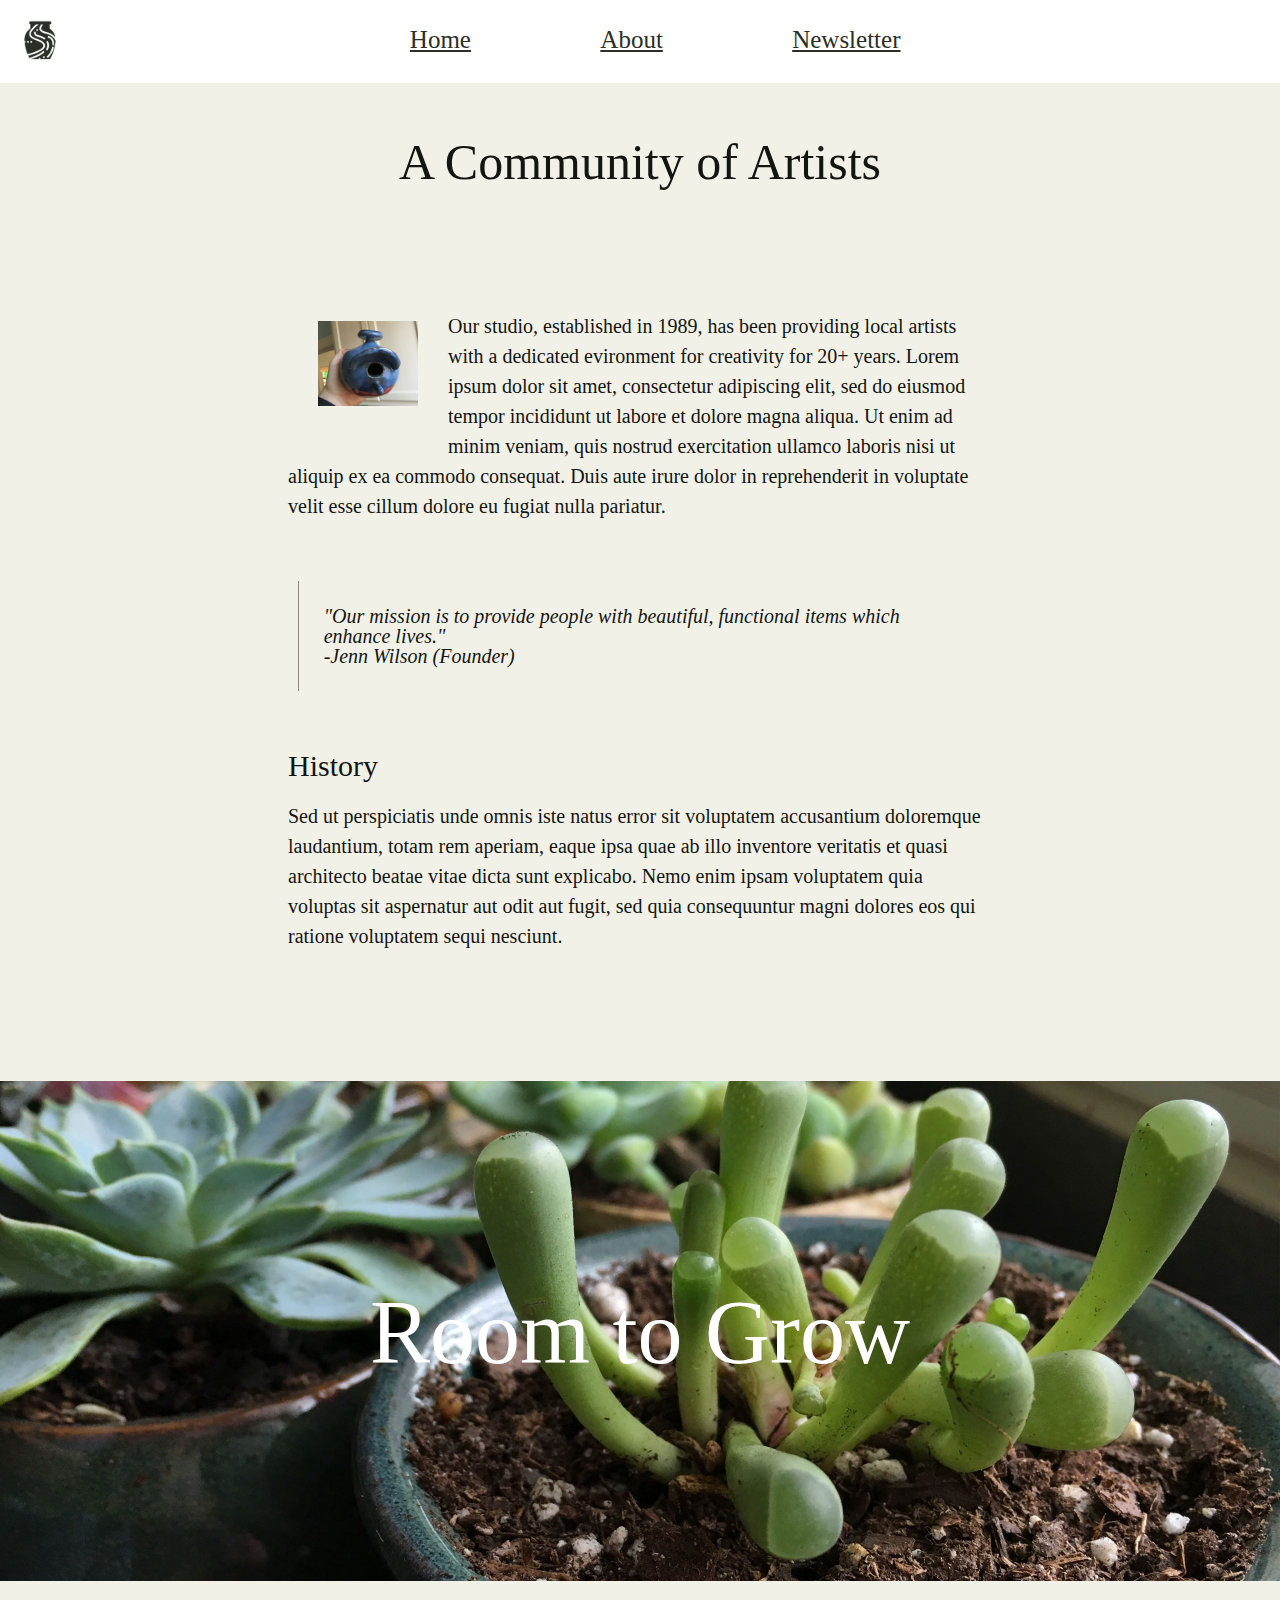
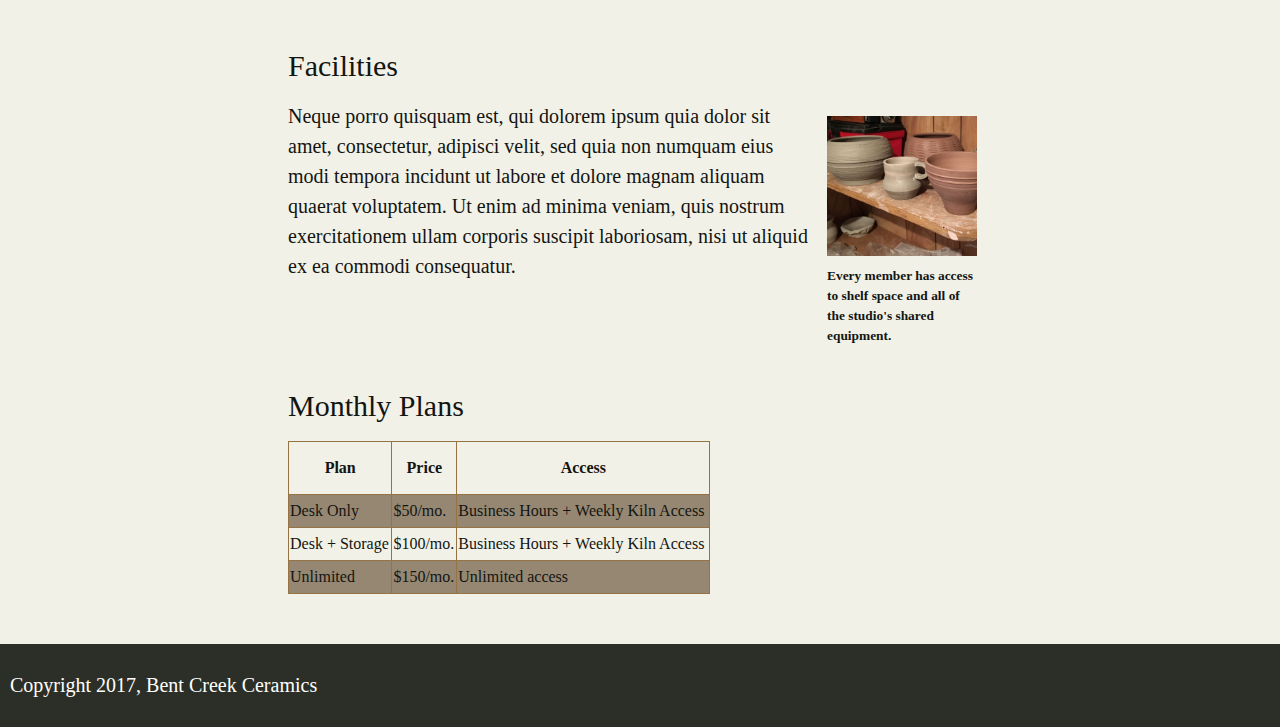
==== starter_files/about.html @ c6887517 "done" ====
<!DOCTYPE html>
<html>
  <head>
    <meta charset="UTF-8">
    <title>Bent Creek Ceramics</title>
    <link rel="stylesheet" href="../style_css/about.css">
    <link href="https://fonts.googleapis.com/css?family=Merriweather:300,300i,400,400i,700|Roboto:300,300i,400,400i" rel="stylesheet">
  </head>
  <body>
  <header class="pageheader">
    <img src="../images/bent-creek-logo.png" id="firstlogo">
    <nav class="nav-bar">
      <a href="index.html">Home</a>
      <a href="about.html">About</a>
      <a href="newsletter.html">Newsletter</a>
    </nav>
  </header>

    <section class="heading">
      <p>A Community of Artists</p>
    </section>

  <section class="aboutinfo">
      <div id="birdimg" class="img"> </div>
     <p>
      Our studio, established in 1989, has been providing local artists with a dedicated evironment for creativity for 20+ years. Lorem ipsum dolor sit amet, consectetur adipiscing elit, sed do eiusmod tempor incididunt ut labore et dolore magna aliqua. Ut enim ad minim veniam, quis nostrud exercitation ullamco laboris nisi ut aliquip ex ea commodo consequat. Duis aute irure dolor in reprehenderit in voluptate velit esse cillum dolore eu fugiat nulla pariatur.
     </p>
    <section class="mission">
    <p>
     "Our mission is to provide people with beautiful, functional items which enhance lives."
     <br>
     -Jenn Wilson (Founder)
    </p>
    </section>
<section class="history">
  <div id="head">
    <p><h1>History</h1></p>
    </div>
    <p>
      Sed ut perspiciatis unde omnis iste natus error sit voluptatem accusantium doloremque laudantium, totam rem aperiam, eaque ipsa quae ab illo inventore veritatis et quasi architecto beatae vitae dicta sunt explicabo. Nemo enim ipsam voluptatem quia voluptas sit aspernatur aut odit aut fugit, sed quia consequuntur magni dolores eos qui ratione voluptatem sequi nesciunt.
    </p>
</section>
</section>
<section class="grow">
  <div id="roomgrow" class="img">
     <p class="titles">Room to Grow</p>
    </div>
</section>
<section class="Facilities">
  <div id="head2">
    <p><h1>Facilities</h1></p>
      </div>
      <p> <div id="bottomright" class="img">
        <div class="smallpar">
          <p><h6>Every member has access to shelf space and all of the studio's shared equipment.</h6></p>
        </div>
      </div>
      Neque porro quisquam est, qui dolorem ipsum quia dolor sit amet, consectetur, adipisci velit, sed quia non numquam eius modi tempora incidunt ut labore et dolore magnam aliquam quaerat voluptatem. Ut enim ad minima veniam, quis nostrum exercitationem ullam corporis suscipit laboriosam, nisi ut aliquid ex ea commodi consequatur.
     </p>
</section>
  <section class="Monthly">
    <p><h1>Monthly Plans</h1></p>

<table>
  <table>
 <tr>
 <th>Plan</th>
 <th>Price</th>
 <th>Access</th>
</tr>
<tr>
<td>Desk Only</td>
<td>$50/mo.</td>
<td> Business Hours + Weekly Kiln Access</td>
</tr>
<tr>
<td>Desk + Storage</td>
<td>$100/mo.</td>
<td> Business Hours + Weekly Kiln Access</td>
</tr>
<tr>
<td>Unlimited</td>
<td>$150/mo.</td>
<td> Unlimited access</td>
</tr>
</table>
</section>
<body>
<footer>
  <p>Copyright 2017, Bent Creek Ceramics</p>
</footer>
  </body>
</body>
</html>
---- style_css/about.css ----
/*Background: #F2F1E8
Text: #131511
Inline Link: #968772
Inline Link (Hover): #967343
Navigation Background: #FFFFFF
Navigation Text: #2B2F26
Navigation Text (Hover): #CD5D67
Navigation Text (Active) #968772
Button Background: #968772
Button Background (Hover): #967343
Button Text: #F2F1E8
Button Text (Hover): #FFFFFF
Input Border Bottom: #968772
Input Border Bottom (Focus): #967343*/

body {
margin: 0px;
padding: 0px;
background-color: #F2F1E8;
color: #131511;
}

.pageheader {
display: flex;
justify-content: flex-start;
flex-direction: row;
align-items: center;
background-color:   #FFFFFF;
padding: 20px;
border-bottom: solid  #FFFFFF;
}

.nav-bar {
  display: flex;
  justify-content: space-around;
  flex-basis: 50%;
  font-size: 25px;
}

.nav-bar a{
  color: #2B2F26;
}
.nav-bar a:hover{
  color:#967343;
}
img {
  padding-right: 23%;
  height: 40px;
  width: 40px;
}
.heading{
  display: flex;
  justify-content: center;
  font-size: 50px;
}

.aboutinfo p{
  font-size: 20px;
}
.aboutinfo {
width: 55%;
margin: 30px auto;
padding: 20px;
line-height: 30px;
}

#birdimg{
  background-image: url("../images/birdhouse.jpg");
  background-size: cover;
  background-repeat: no-repeat;
  height: 85px;
  width: 100px;
  float: left;
  margin: 30px;
}
.mission p{
width: 90%;
 margin: 60px auto;
 padding: 25px;
 border-left-width: 1px;
 border-left-style: solid;
 border-left-color: #968772;
 font-style: italic;
 font-size: 20px;
 line-height: 20px;
}
h1{
  font-size: 30px;
  font-weight: lighter;
}
#roomgrow{
  background-image: url("../images/background-3.jpg");
  background-size: cover;
 background-repeat: no-repeat;
 background-position: right center;
 width: 100%;
 height: 500px;
}
.titles{
   font-size: 90px;
   color: #FFFFFF;
   text-align: center;
   padding-top: 200px;
}

.Facilities{
  width: 55%;
  margin: 30px auto;
  padding: 20px;
  line-height: 30px;
  font-size: 20px;

}
.Facilities p{
    font-size: 20px;
}
#bottomright{
  background-image: url("../images/background-1.jpg");
  background-size: cover;
  background-repeat: no-repeat;
  height: 140px;
 width: 150px;
 float: right;
 margin: 15px;
}
.smallpar{
  margin-top: 150px;
  line-height: 20px;
}
.Monthly{
width: 55%;
margin: 30px auto;
padding: 20px;
line-height: 30px;
}

table {
    border-collapse: collapse;
}
tr:nth-child(even){background-color: #968772}

table, th, td {
    border: 1px solid #967343;
}
table {
    width: 60%;
}

th {
    height: 50px;
}
footer {
  background-color: #2B2F27;
  padding: 10px 10px 10px 10px;
}
footer p{
  color: #FFFFFF;
  font-size: 20px;
}
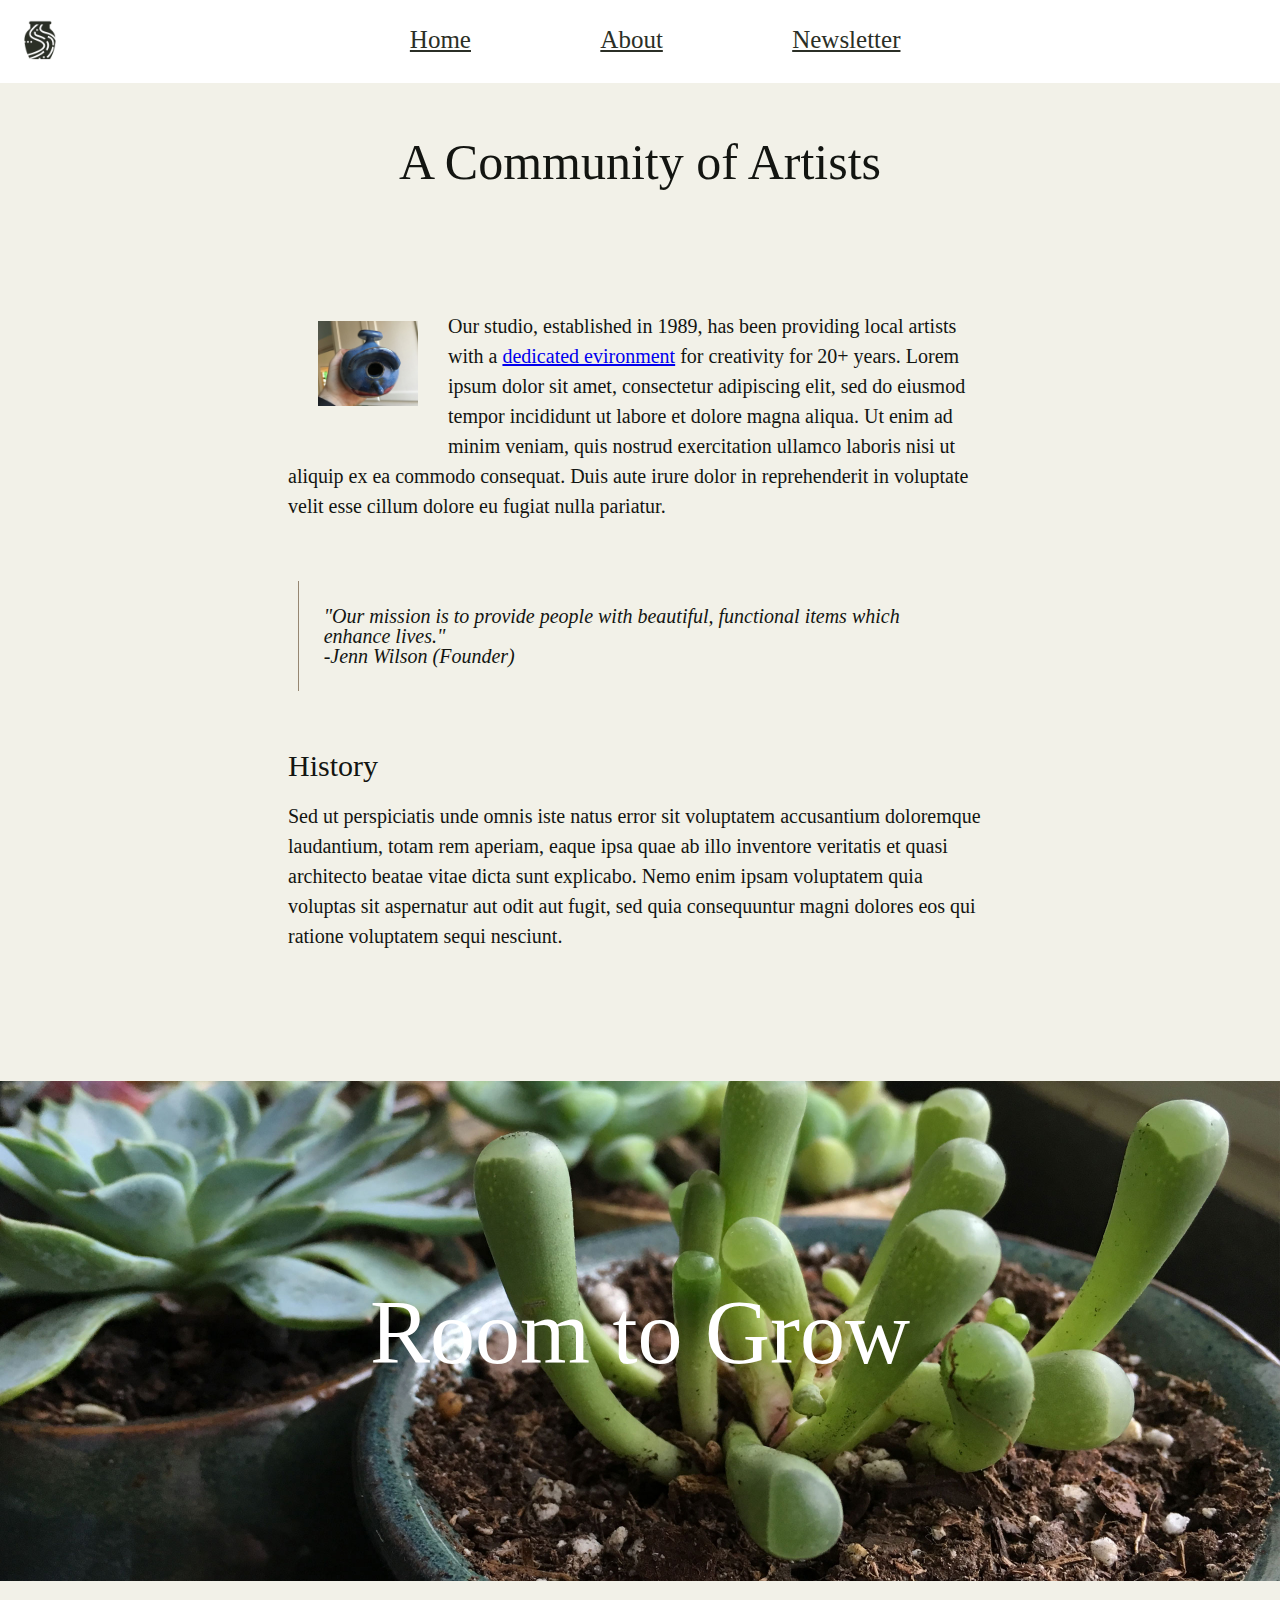
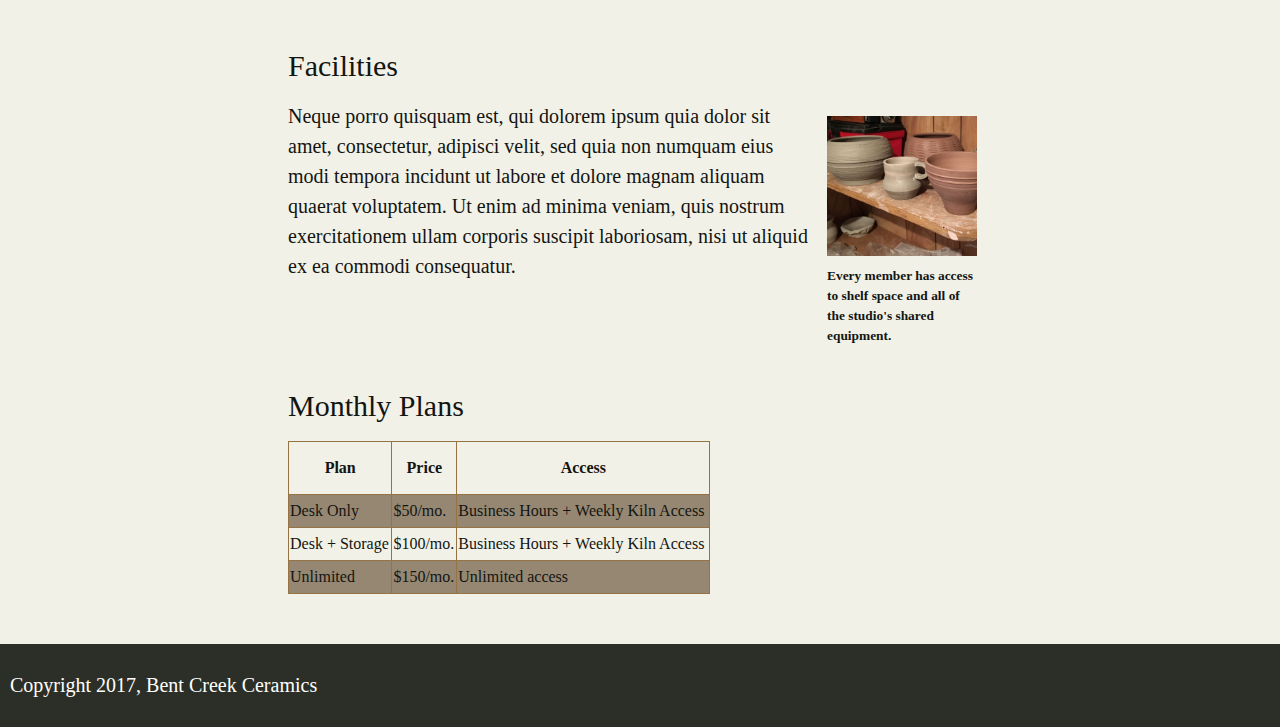
==== commit 7606c4e7: "added link" ====
--- a/starter_files/about.html
+++ b/starter_files/about.html
@@ -23,7 +23,7 @@
   <section class="aboutinfo">
       <div id="birdimg" class="img"> </div>
      <p>
-      Our studio, established in 1989, has been providing local artists with a dedicated evironment for creativity for 20+ years. Lorem ipsum dolor sit amet, consectetur adipiscing elit, sed do eiusmod tempor incididunt ut labore et dolore magna aliqua. Ut enim ad minim veniam, quis nostrud exercitation ullamco laboris nisi ut aliquip ex ea commodo consequat. Duis aute irure dolor in reprehenderit in voluptate velit esse cillum dolore eu fugiat nulla pariatur.
+      Our studio, established in 1989, has been providing local artists with a <a href="aboutinfo">dedicated evironment</a> for creativity for 20+ years. Lorem ipsum dolor sit amet, consectetur adipiscing elit, sed do eiusmod tempor incididunt ut labore et dolore magna aliqua. Ut enim ad minim veniam, quis nostrud exercitation ullamco laboris nisi ut aliquip ex ea commodo consequat. Duis aute irure dolor in reprehenderit in voluptate velit esse cillum dolore eu fugiat nulla pariatur.
      </p>
     <section class="mission">
     <p>
